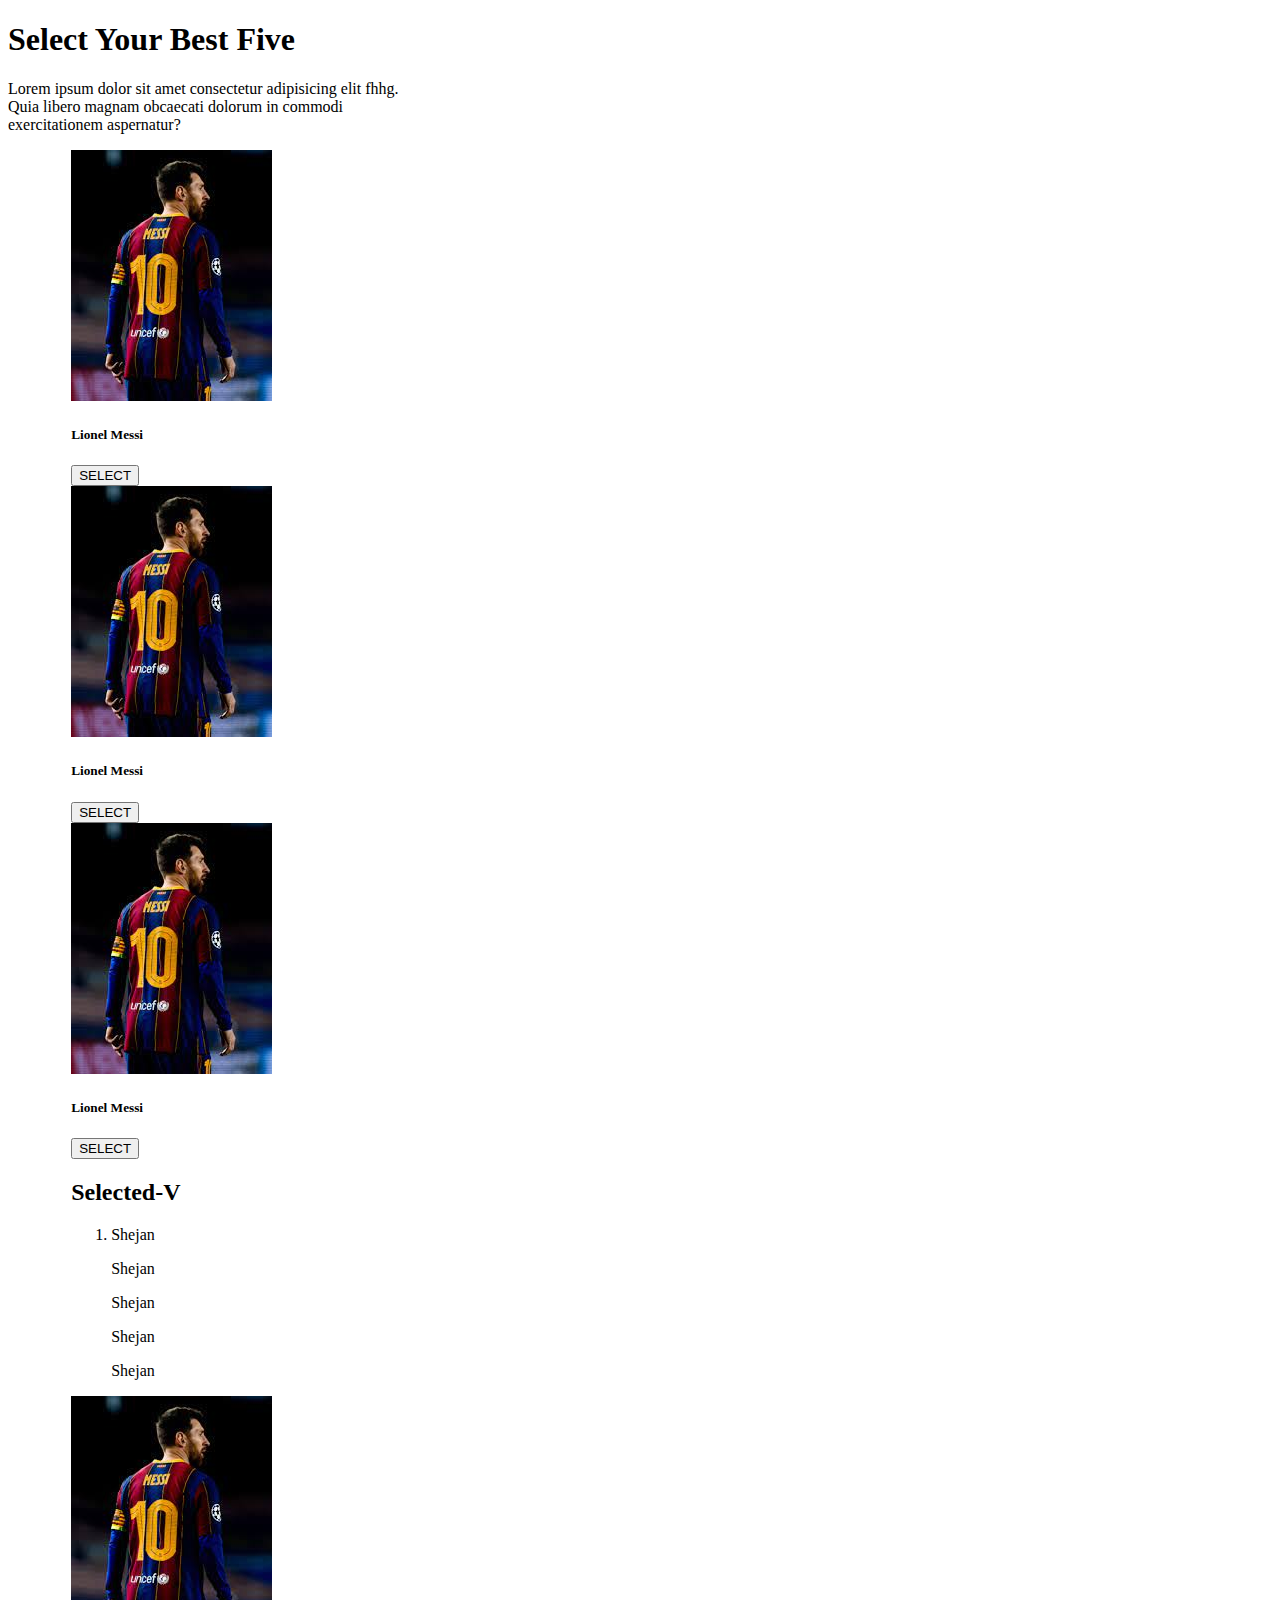
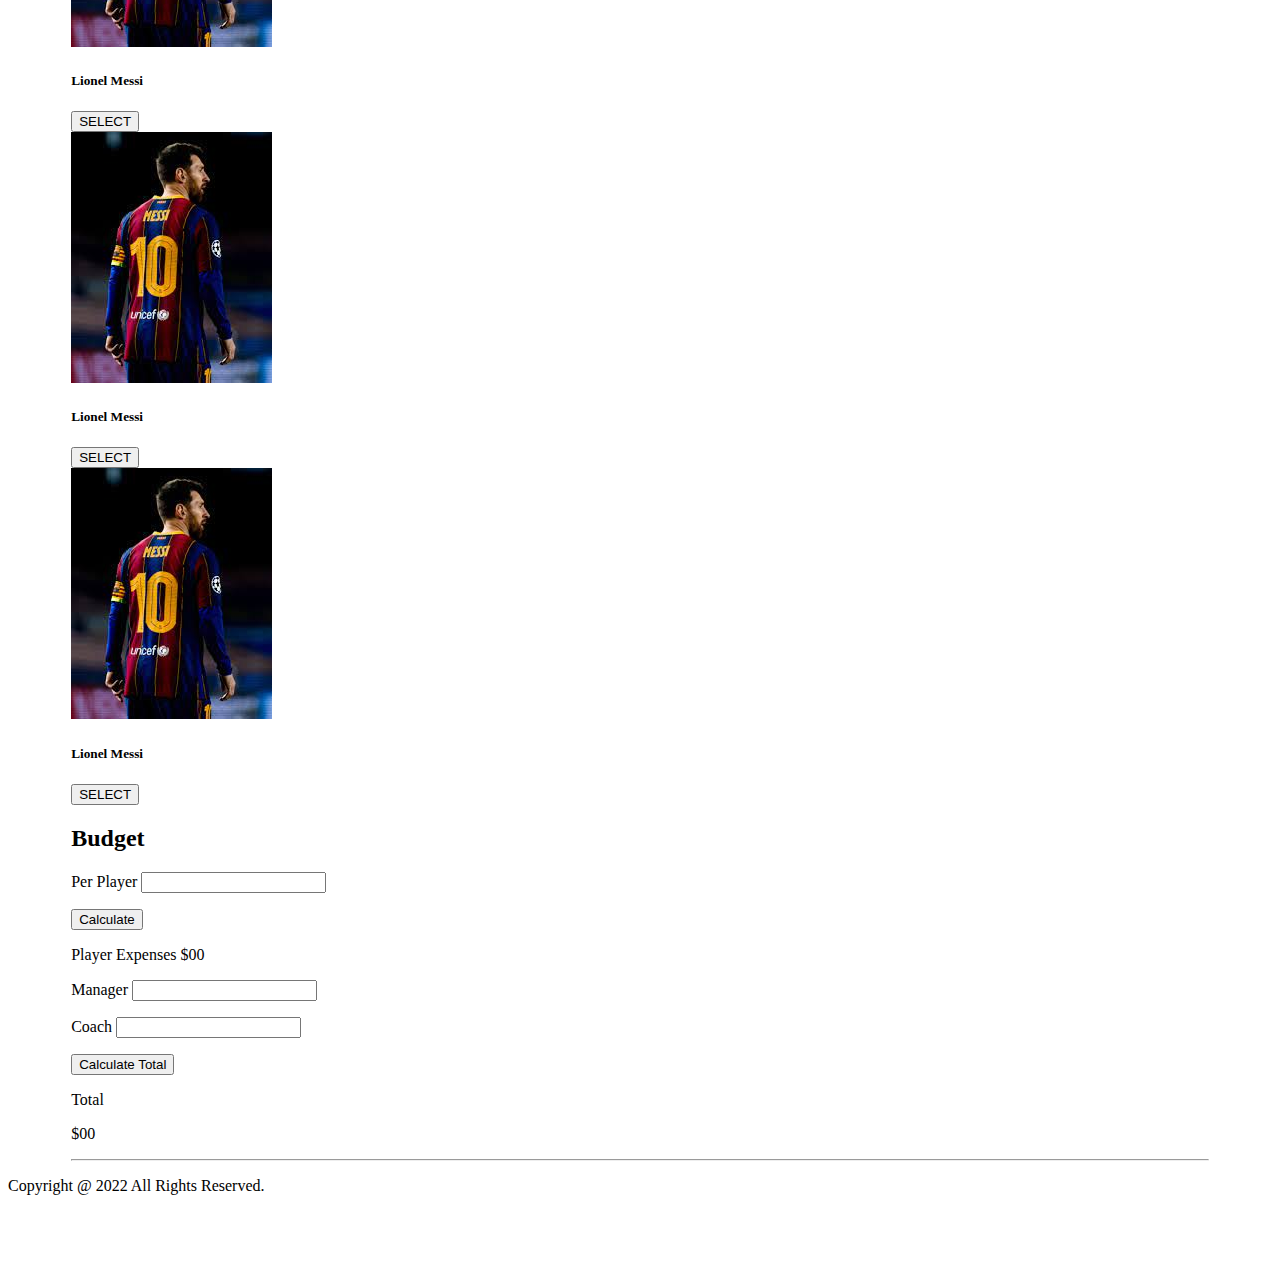
==== index.html @ 0793b8a9 "first commit" ====
<!DOCTYPE html>
<html lang="en">
  <head>
    <meta charset="UTF-8" />
    <meta http-equiv="X-UA-Compatible" content="IE=edge" />
    <meta name="viewport" content="width=device-width, initial-scale=1.0" />
    <title>Select_Best_Five</title>
    <link rel="stylesheet" href="style/style.css" />
    <link
      href="https://cdn.jsdelivr.net/npm/bootstrap@5.2.0/dist/css/bootstrap.min.css"
      rel="stylesheet"
      integrity="sha384-gH2yIJqKdNHPEq0n4Mqa/HGKIhSkIHeL5AyhkYV8i59U5AR6csBvApHHNl/vI1Bx"
      crossorigin="anonymous"
    />
  </head>
  <body>
    <!-- header start -->
    <header class="text-center bg-dark">
      <div>
        <h1 class="text-info fw-bold font-monospace pt-lg-5 text-warning">Select Your Best Five</h1>
        <p class="mt-4 text-light pb-lg-5">
          Lorem ipsum dolor sit amet consectetur adipisicing elit fhhg. <br />
          Quia libero magnam obcaecati dolorum in commodi <br />
          exercitationem aspernatur?
        </p>
      </div>
    </header>
    <!-- header end -->
    <main>
      <section class="section ">
        <div class="row mx-2 pb-3">
          <div class="card col bg-dark" style="width: 18rem">
            <img src="images/messi.jpg" class="card-img-top" alt="..." />
            <div class="card-body">
            <h5 class="card-title text-center text-white my-3">Lionel Messi</h5>
              <div class="text-center">
                <button class="btn btn-primary px-xl-5">SELECT</button>
              </div>
            </div>
          </div>
          <div class="card col bg-dark" style="width: 18rem">
            <img src="images/messi.jpg" class="card-img-top" alt="..." />
            <div class="card-body">
              <h5 class="card-title text-center text-white my-3">Lionel Messi</h5>
              <div class="text-center">
                <button class="btn btn-primary px-xl-5">SELECT</button>
              </div>
            </div>
          </div>
          <div class="card col bg-dark" style="width: 18rem">
            <img src="images/messi.jpg" class="card-img-top" alt="..." />
            <div class="card-body">
              <h5 class="card-title text-center text-white my-3">Lionel Messi</h5>
              <div class="text-center">
                <button class="btn btn-primary px-xl-5">SELECT</button>
              </div>
            </div>
          </div>
          
          <div class="card col text-white bg-dark" style="width: 18rem">
            <h2 class="text-center pt-4 pb-5 ">Selected-V</h2>
            <ol>
              <li>
                <p>Shejan</p>
                <p>Shejan</p>
                <p>Shejan</p>
                <p>Shejan</p>
                <p>Shejan</p>
              </li>
            </ol>
            </div>
          </div>
        </div>
      </section>
      
      <section class="section ">
        <div class="row mx-2 pb-3">
          <div class="card col bg-dark" style="width: 18rem">
            <img src="images/messi.jpg" class="card-img-top" alt="..." />
            <div class="card-body">
            <h5 class="card-title text-center text-white my-3">Lionel Messi</h5>
              <div class="text-center">
                <button class="btn btn-primary px-xl-5">SELECT</button>
              </div>
            </div>
          </div>
          <div class="card col bg-dark" style="width: 18rem">
            <img src="images/messi.jpg" class="card-img-top" alt="..." />
            <div class="card-body">
              <h5 class="card-title text-center text-white my-3">Lionel Messi</h5>
              <div class="text-center">
                <button class="btn btn-primary px-xl-5">SELECT</button>
              </div>
            </div>
          </div>
          <div class="card col bg-dark" style="width: 18rem">
            <img src="images/messi.jpg" class="card-img-top" alt="..." />
            <div class="card-body">
              <h5 class="card-title text-center text-white my-3">Lionel Messi</h5>
              <div class="text-center">
                <button class="btn btn-primary px-xl-5">SELECT</button>
              </div>
            </div>
          </div>
          <div class="card col text-white bg-dark" style="width: 18rem">
            <h2 class="text-center pt-4 pb-5 ">Budget</h2>
            <div >
              <p>Per Player <input type="text"></p>
              <button class="btn btn-primary px-xl-5 ">Calculate</button>
            </div>
            <div>
              <p>Player Expenses  <span>$<span>00</span></span> </p>
              <p>Manager <input type="text"></p>
              <p>Coach <input type="text"></p>
              <button class="btn btn-primary px-xl-5 ">Calculate Total</button>
              <div class="d-flex ">
                <p>Total<p>$<span>00</span></p></p>
              </div>
            </div>
            </div>
          </div>
        </div>
<hr>
        
      </section>

      
    </main>

    <script src="js/main.js"></script>
  </body>
  <footer id="footer" class="text-center bg-dark text-white pt-3">
    <p>Copyright @ 2022 All Rights Reserved.</p>
  </footer>
</html>
---- style/style.css ----
.section {
  width: 90%;
  margin-left: 5%;
}

#footer {
  height: 100px;
}
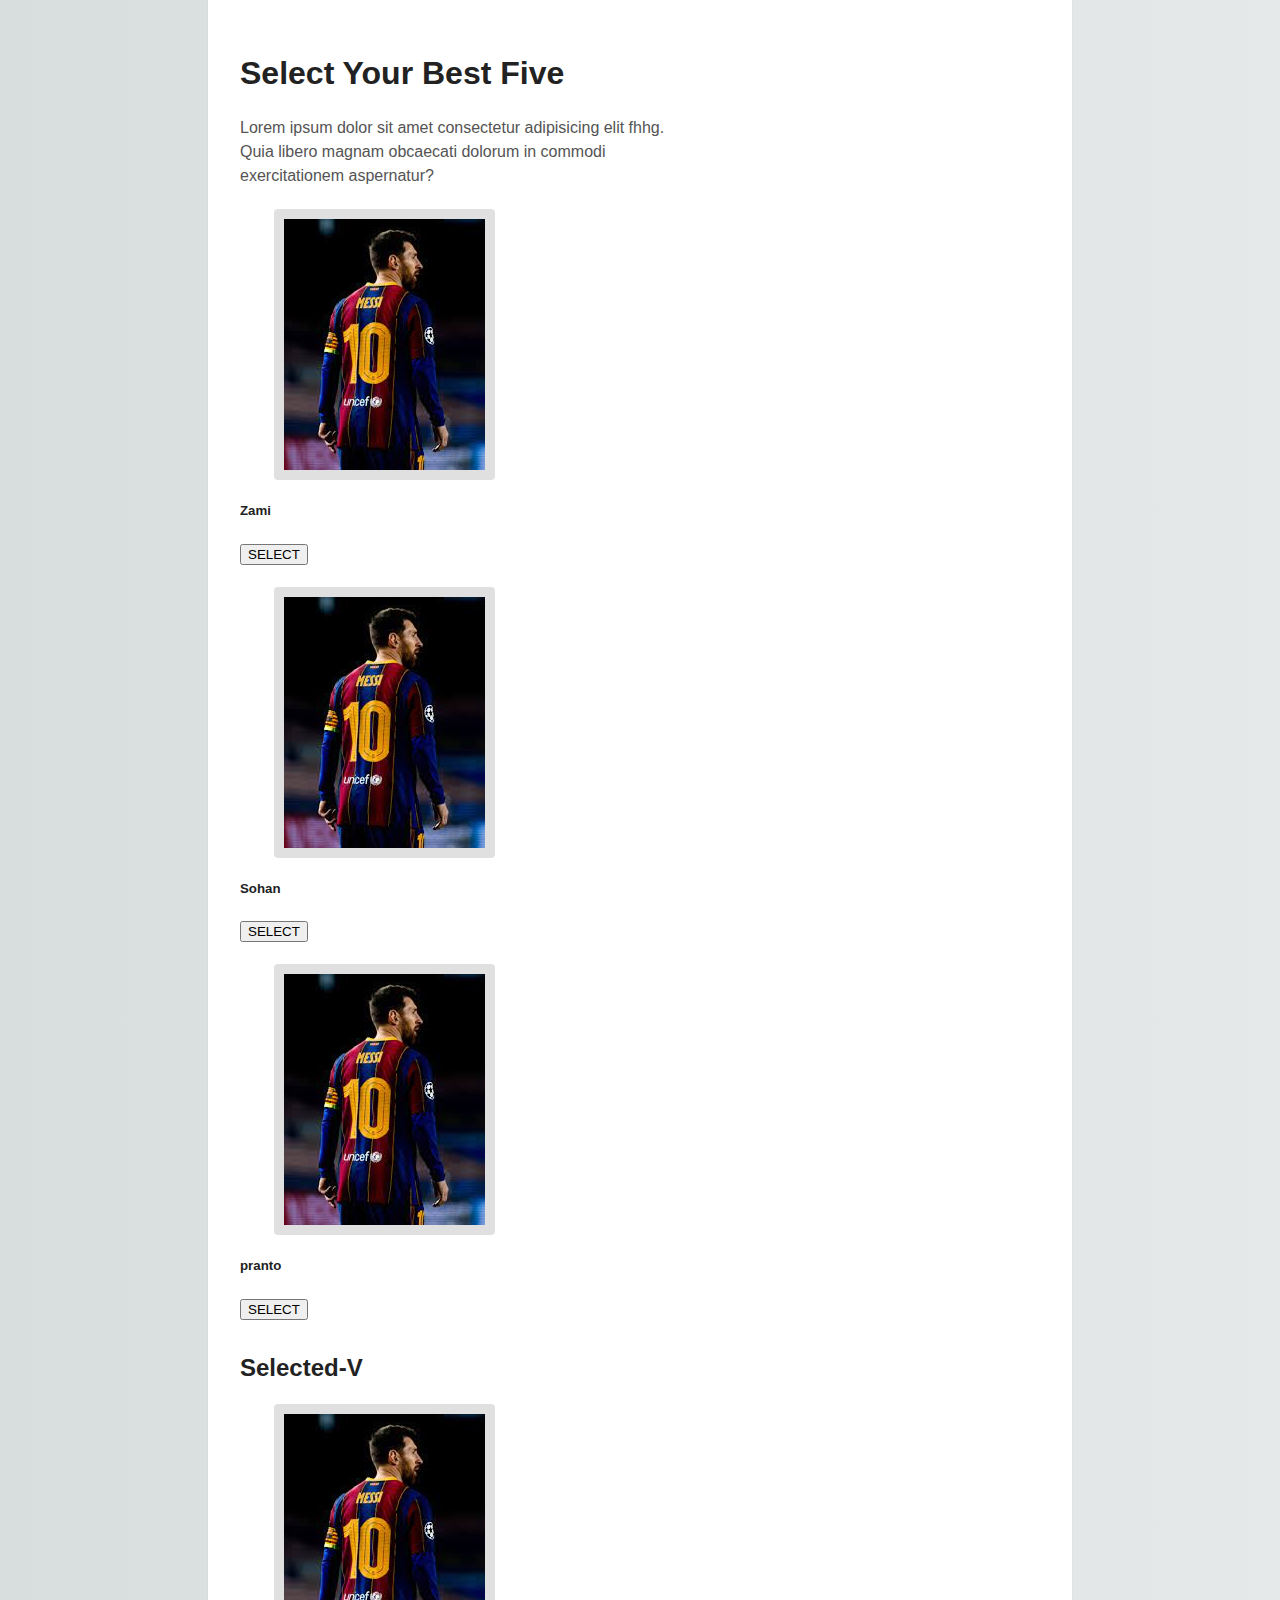
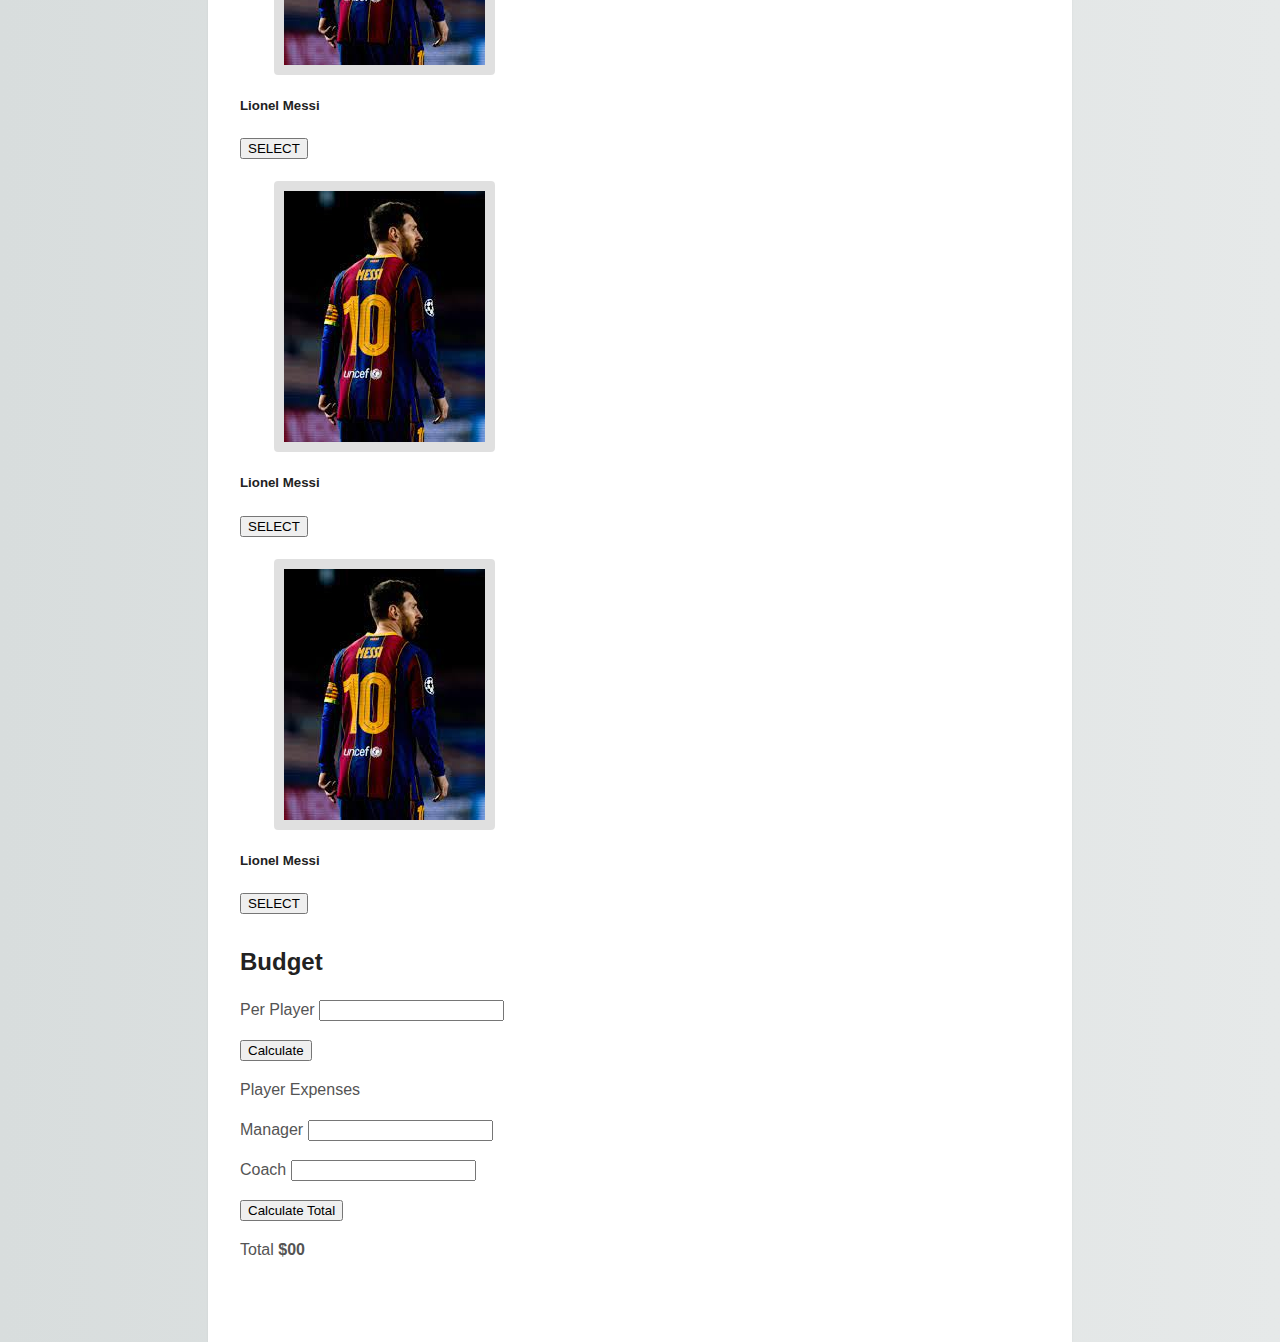
==== commit 2911946e: "second commit" ====
--- a/index.html
+++ b/index.html
@@ -17,7 +17,9 @@
     <!-- header start -->
     <header class="text-center bg-dark">
       <div>
-        <h1 class="text-info fw-bold font-monospace pt-lg-5 text-warning">Select Your Best Five</h1>
+        <h1 class="text-info fw-bold font-monospace pt-lg-5 text-warning">
+          Select Your Best Five
+        </h1>
         <p class="mt-4 text-light pb-lg-5">
           Lorem ipsum dolor sit amet consectetur adipisicing elit fhhg. <br />
           Quia libero magnam obcaecati dolorum in commodi <br />
@@ -27,109 +29,139 @@
     </header>
     <!-- header end -->
     <main>
-      <section class="section ">
+      <!-- --------------------section 1-------------------- -->
+
+      <section class="section">
         <div class="row mx-2 pb-3">
+          <!-- left side -->
+          <!-- data 1 -->
           <div class="card col bg-dark" style="width: 18rem">
             <img src="images/messi.jpg" class="card-img-top" alt="..." />
             <div class="card-body">
-            <h5 class="card-title text-center text-white my-3">Lionel Messi</h5>
+              <h5
+                id="titleData1"
+                class="card-title text-center text-white my-3"
+              >
+                Zami
+              </h5>
+              <div class="text-center">
+                <button id="buttonData1" class="btn btn-primary px-xl-5">
+                  SELECT
+                </button>
+              </div>
+            </div>
+          </div>
+          <!-- data 2 -->
+          <div class="card col bg-dark" style="width: 18rem">
+            <img src="images/messi.jpg" class="card-img-top" alt="..." />
+            <div class="card-body">
+              <h5
+                id="titleData2"
+                class="card-title text-center text-white my-3"
+              >
+                Sohan
+              </h5>
+              <div class="text-center">
+                <button id="buttonData2" class="btn btn-primary px-xl-5">
+                  SELECT
+                </button>
+              </div>
+            </div>
+          </div>
+          <!-- data 3 -->
+          <div class="card col bg-dark" style="width: 18rem">
+            <img src="images/messi.jpg" class="card-img-top" alt="..." />
+            <div class="card-body">
+              <h5 class="card-title text-center text-white my-3">pranto</h5>
               <div class="text-center">
                 <button class="btn btn-primary px-xl-5">SELECT</button>
               </div>
             </div>
           </div>
+          <!-- right side -->
+          <div class="card col text-white bg-dark" style="width: 18rem">
+            <h2 class="text-center pt-4 pb-5">Selected-V</h2>
+            <ol id="selectedParent"></ol>
+          </div>
+        </div>
+      </section>
+
+      <!-- --------------------section 2-------------------- -->
+      <section class="section">
+        <div class="row mx-2 pb-3">
+          <!-- left side -->
+          <!-- data 4 -->
           <div class="card col bg-dark" style="width: 18rem">
             <img src="images/messi.jpg" class="card-img-top" alt="..." />
             <div class="card-body">
-              <h5 class="card-title text-center text-white my-3">Lionel Messi</h5>
+              <h5 class="card-title text-center text-white my-3">
+                Lionel Messi
+              </h5>
               <div class="text-center">
                 <button class="btn btn-primary px-xl-5">SELECT</button>
               </div>
             </div>
           </div>
+          <!-- data 5 -->
           <div class="card col bg-dark" style="width: 18rem">
             <img src="images/messi.jpg" class="card-img-top" alt="..." />
             <div class="card-body">
-              <h5 class="card-title text-center text-white my-3">Lionel Messi</h5>
+              <h5 class="card-title text-center text-white my-3">
+                Lionel Messi
+              </h5>
               <div class="text-center">
                 <button class="btn btn-primary px-xl-5">SELECT</button>
               </div>
             </div>
           </div>
-          
-          <div class="card col text-white bg-dark" style="width: 18rem">
-            <h2 class="text-center pt-4 pb-5 ">Selected-V</h2>
-            <ol>
-              <li>
-                <p>Shejan</p>
-                <p>Shejan</p>
-                <p>Shejan</p>
-                <p>Shejan</p>
-                <p>Shejan</p>
-              </li>
-            </ol>
-            </div>
-          </div>
-        </div>
-      </section>
-      
-      <section class="section ">
-        <div class="row mx-2 pb-3">
+          <!-- data 6 -->
           <div class="card col bg-dark" style="width: 18rem">
             <img src="images/messi.jpg" class="card-img-top" alt="..." />
             <div class="card-body">
-            <h5 class="card-title text-center text-white my-3">Lionel Messi</h5>
+              <h5 class="card-title text-center text-white my-3">
+                Lionel Messi
+              </h5>
               <div class="text-center">
                 <button class="btn btn-primary px-xl-5">SELECT</button>
               </div>
             </div>
           </div>
-          <div class="card col bg-dark" style="width: 18rem">
-            <img src="images/messi.jpg" class="card-img-top" alt="..." />
-            <div class="card-body">
-              <h5 class="card-title text-center text-white my-3">Lionel Messi</h5>
-              <div class="text-center">
-                <button class="btn btn-primary px-xl-5">SELECT</button>
+          <!-- right side -->
+          <div class="card col text-white bg-dark" style="width: 18rem">
+            <h2 class="text-center pt-4 pb-5">Budget</h2>
+            <div>
+              <p>Per Player <input type="text" id="perPlayer" /></p>
+              <button id="calculateButton" class="btn btn-primary px-xl-5">
+                Calculate
+              </button>
+            </div>
+            <div>
+              <p>
+                <span>Player Expenses</span>
+                <span
+                  id="playerExpense"
+                  style="color: red; font-weight: bold"
+                ></span>
+              </p>
+              <p>Manager <input id="managerCost" type="text" /></p>
+              <p>Coach <input id="coachCost" type="text" /></p>
+              <button id="calculateTotal" class="btn btn-primary px-xl-5">
+                Calculate Total
+              </button>
+              <div class="d-flex">
+                <p>
+                  Total
+                  <span id="finalTotal" style="font-weight: bold">$00</span>
+                </p>
               </div>
             </div>
           </div>
-          <div class="card col bg-dark" style="width: 18rem">
-            <img src="images/messi.jpg" class="card-img-top" alt="..." />
-            <div class="card-body">
-              <h5 class="card-title text-center text-white my-3">Lionel Messi</h5>
-              <div class="text-center">
-                <button class="btn btn-primary px-xl-5">SELECT</button>
-              </div>
-            </div>
-          </div>
-          <div class="card col text-white bg-dark" style="width: 18rem">
-            <h2 class="text-center pt-4 pb-5 ">Budget</h2>
-            <div >
-              <p>Per Player <input type="text"></p>
-              <button class="btn btn-primary px-xl-5 ">Calculate</button>
-            </div>
-            <div>
-              <p>Player Expenses  <span>$<span>00</span></span> </p>
-              <p>Manager <input type="text"></p>
-              <p>Coach <input type="text"></p>
-              <button class="btn btn-primary px-xl-5 ">Calculate Total</button>
-              <div class="d-flex ">
-                <p>Total<p>$<span>00</span></p></p>
-              </div>
-            </div>
-            </div>
-          </div>
         </div>
-<hr>
-        
       </section>
-
-      
     </main>
-
     <script src="js/main.js"></script>
   </body>
-  <footer id="footer" class="text-center bg-dark text-white pt-3">
+  <!-- <footer id="footer" class="text-center bg-dark text-white pt-3">
     <p>Copyright @ 2022 All Rights Reserved.</p>
-  </footer>
+  </footer> -->
 </html>
--- a/style/style.css
+++ b/style/style.css
@@ -1,8 +1,70 @@
-.section {
-  width: 90%;
-  margin-left: 5%;
+html {
+  background: #e6e9e9;
+  background-image: linear-gradient(
+    270deg,
+    rgb(230, 233, 233) 0%,
+    rgb(216, 221, 221) 100%
+  );
+  -webkit-font-smoothing: antialiased;
 }
 
-#footer {
-  height: 100px;
+body {
+  background: #fff;
+  box-shadow: 0 0 2px rgba(0, 0, 0, 0.06);
+  color: #545454;
+  font-family: "Helvetica Neue", Helvetica, Arial, sans-serif;
+  font-size: 16px;
+  line-height: 1.5;
+  margin: 0 auto;
+  max-width: 800px;
+  padding: 2em 2em 4em;
 }
+
+h1,
+h2,
+h3,
+h4,
+h5,
+h6 {
+  color: #222;
+  font-weight: 600;
+  line-height: 1.3;
+}
+
+h2 {
+  margin-top: 1.3em;
+}
+
+a {
+  color: #0083e8;
+}
+
+b,
+strong {
+  font-weight: 600;
+}
+
+samp {
+  display: none;
+}
+
+img {
+  animation: colorize 2s cubic-bezier(0, 0, 0.78, 0.36) 1;
+  background: transparent;
+  border: 10px solid rgba(0, 0, 0, 0.12);
+  border-radius: 4px;
+  display: block;
+  margin: 1.3em auto;
+  max-width: 95%;
+}
+
+@keyframes colorize {
+  0% {
+    -webkit-filter: grayscale(100%);
+    filter: grayscale(100%);
+  }
+  100% {
+    -webkit-filter: grayscale(0%);
+    filter: grayscale(0%);
+  }
+}
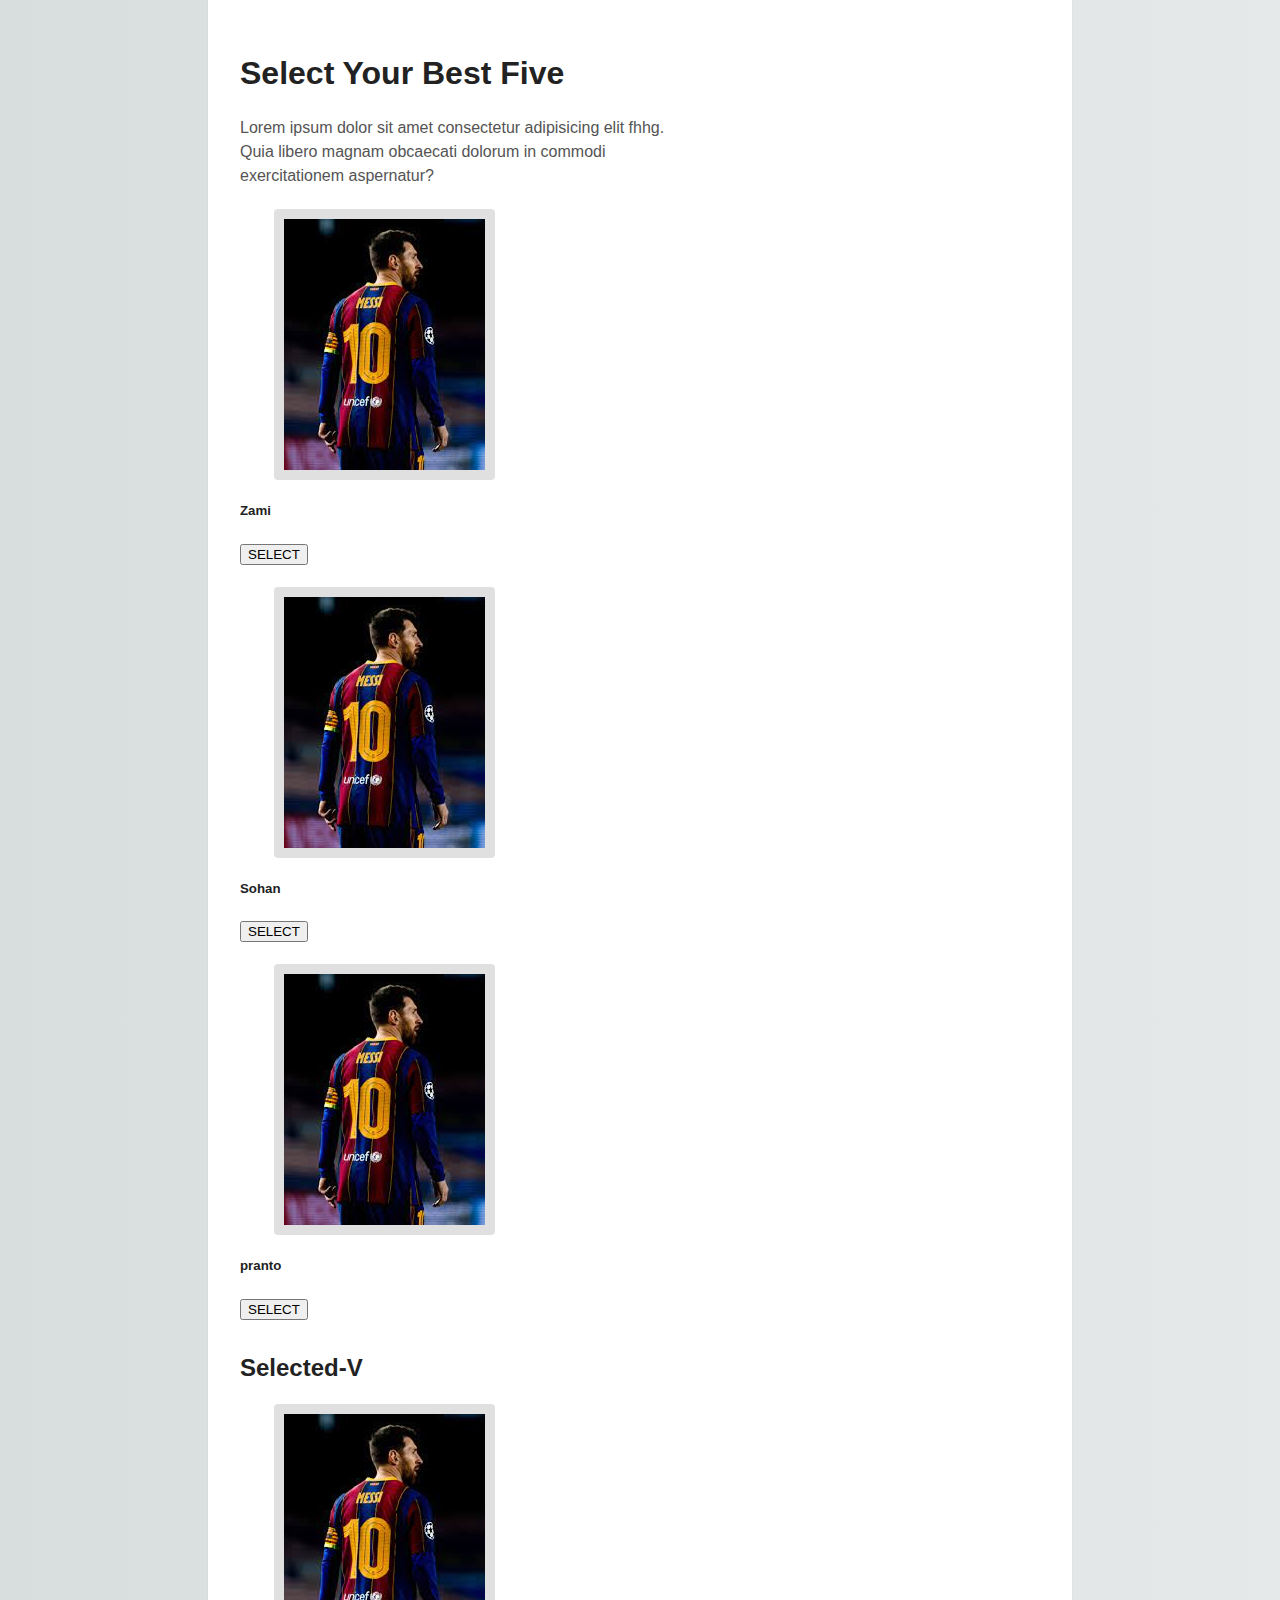
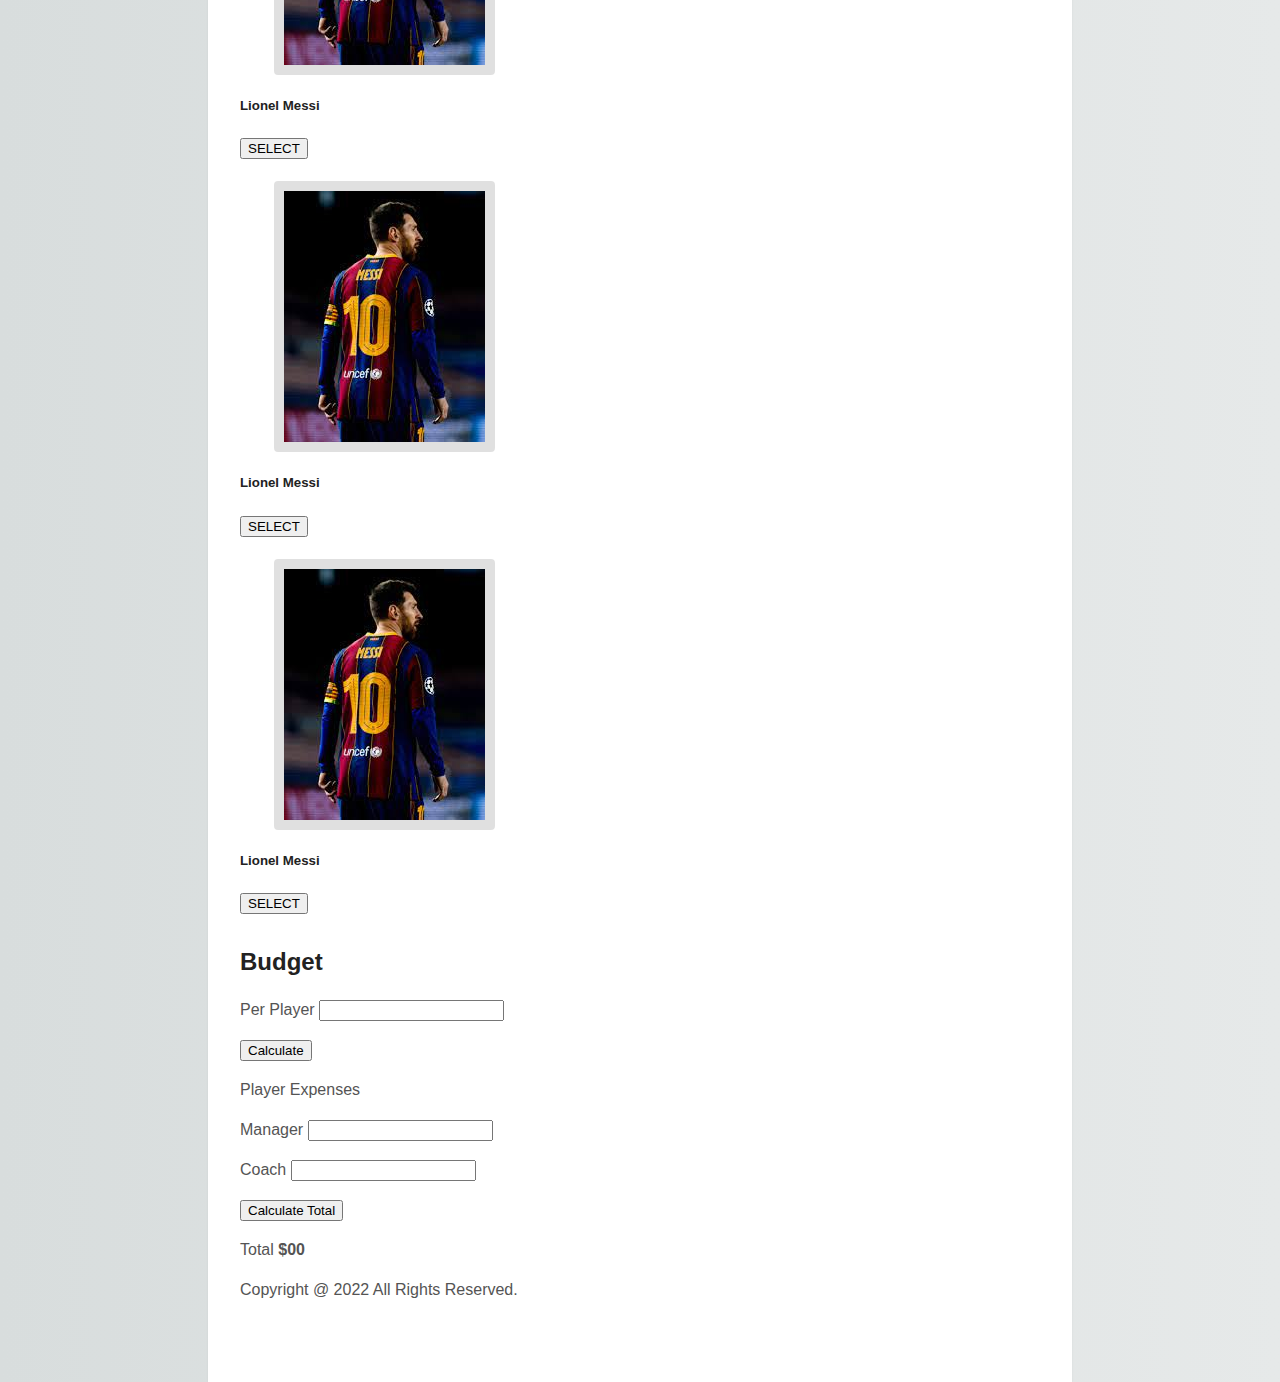
==== commit 7a20dc62: "footer added" ====
--- a/index.html
+++ b/index.html
@@ -161,7 +161,7 @@
     </main>
     <script src="js/main.js"></script>
   </body>
-  <!-- <footer id="footer" class="text-center bg-dark text-white pt-3">
+  <footer id="footer" class="text-center bg-dark text-white pt-3">
     <p>Copyright @ 2022 All Rights Reserved.</p>
-  </footer> -->
+  </footer>
 </html>
